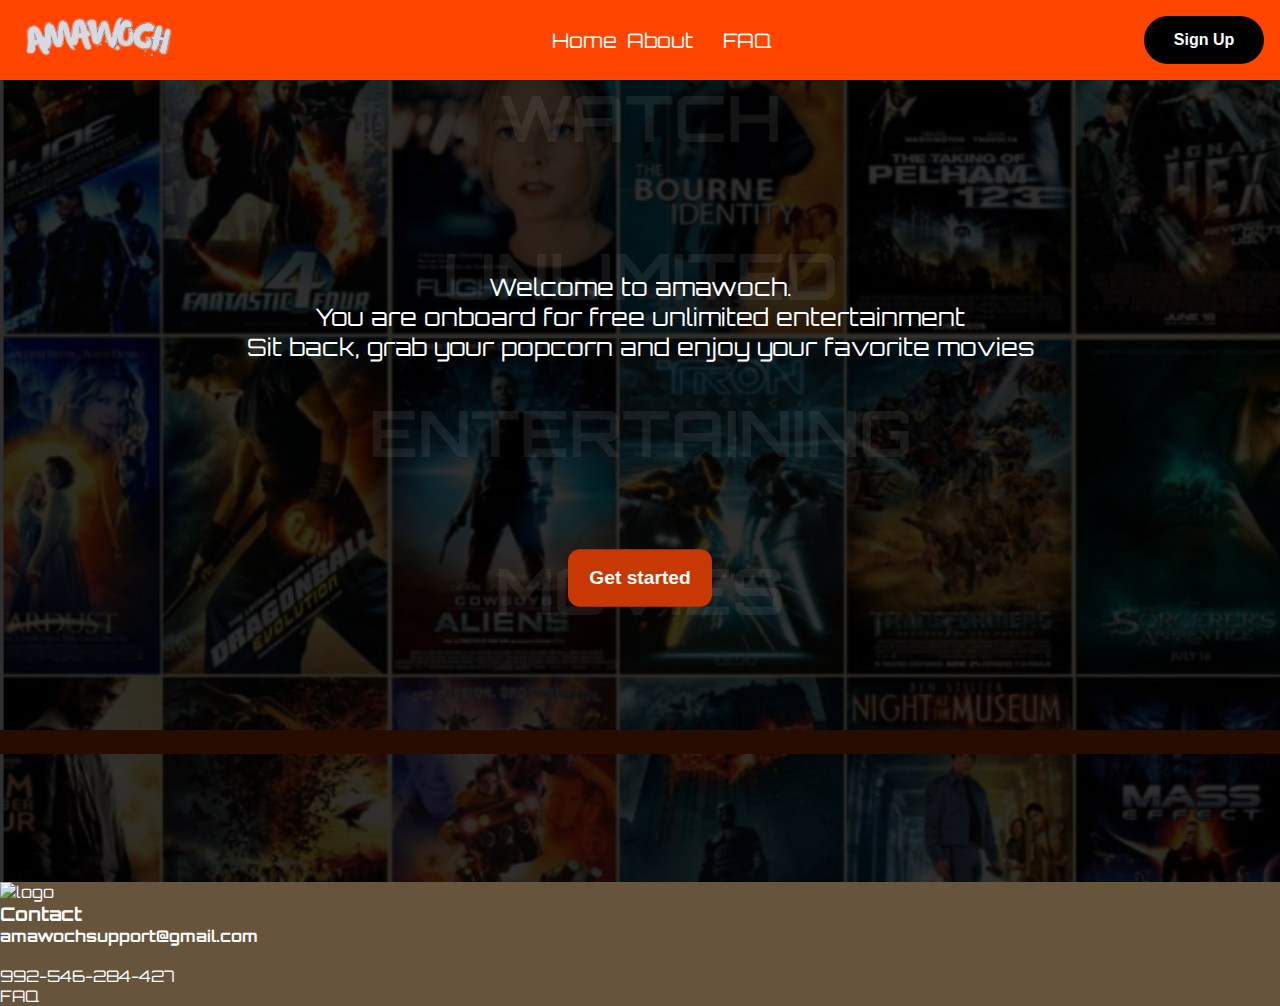
==== index.html @ ca73a0d4 "1st commit" ====
<!DOCTYPE html>
<html lang="en">
<head>
    <meta charset="UTF-8">
    <meta name="viewport" content="width=device-width, initial-scale=1.0">
    <title>Landing Page</title>
    <link rel="stylesheet" href="./landingPage.css">
    <link href="https://fonts.googleapis.com/css2?family=Orbitron:wght@400;700&display=swap" rel="stylesheet">

</head>
<body>
    <div class="background-text">
    <strong>WATCH</strong>
    <strong>UNLIMITED</strong>
    <strong>ENTERTAINING</strong>
    <strong>MOVIES</strong>
    </div>
        <nav>
            <img src="./RESOURCES/amawochlogo-removebg-previewcopy.png" alt="logo">
            <ul>
                <li id="home">Home</li>
                <li id="about">About</li>
                <li id=""></li>
                <li id=""></li>
                <li id="FAQ">FAQ</li>
            </ul>
            <div class="menu" style="font-size: 20px;">
                Menu
                <ul id="menu-list">
                    <li id="home">Home</li>
                    <li id="about">About</li>
                    <li id=""></li>
                    <li id=""></li>
                    <li id="FAQ">FAQ</li>
                </ul>
            </div> 
            <button id="signup">Sign Up</button>
        </nav>
    <header></header>
    <section style="font-size: 1.5em; ">Welcome to amawoch. <br>You are onboard for free unlimited entertainment<br>Sit back, grab your popcorn and enjoy your favorite movies</section>
    <section><button id="getStarted">Get started</button></section>
    <section class="topMovies">
        <marquee behavior="scroll" direction="left">
            <img src="" alt="">
            <img src="" alt="">
            <img src="" alt="">
            <img src="" alt="">
            <img src="" alt="">
            <img src="" alt="">
            <img src="" alt="">
            <img src="" alt="">
            <img src="" alt="">
            <img src="" alt="">
        </marquee>
    </section>
    <footer>
        <img src="" alt="logo">
        <h3>Contact</h3>
        <h4>amawochsupport@gmail.com </h4><br>
        <span>992-546-284-427</span>
        <div class="footer">
            <div class="footerContent"></div>
            <div class="footerContent"></div>
            <div class="footerContent">FAQ</div>
        </div>
    </footer>
    <a href=""></a>
</body>
<script src="./landingPage.js"></script>
</html>
---- landingPage.css ----
*{
    margin: 0;
    padding: 0;
    box-sizing: border-box;
}
body{
    font-family: orbitron, sans-serif;
    background-image: url(./RESOURCES/movieposter.png);
    background-repeat: no-repeat;
    background-size: cover;
    background-color: rgb(49, 48, 48);
    background-blend-mode: multiply;
    width: 100%;
    height: 100%vh;
    color: white;
}

.background-text{
    position: absolute;
    text-align: center;
    font-size: 4em;
    width: 100%;
    height: 100%;
    z-index: -1;
    color: rgba(200, 200, 200, 0.1);
    display: flex;
    flex-direction: column;
    pointer-events: none;
}
strong{
    margin-top: 6%;
}
nav{
    background-color: orangered;
    padding: 1em;
    display: flex;
    justify-content: space-between;
    align-items: center;
    width: 100%;
    img{
        border-radius: 35px 35px 10px 10px;
    }
}
button{
    background-color: black;
    color: white;
    height: 48px;
    width: 120px;
    border: none;
    border-radius: 1.5em;
    font-size: 1em;
    font-weight: 600;
}
button:hover{
    transform: translateY(-5px);
    transition: transform 0.8s ease;
    box-shadow: inset 0 0 5px 2px orangered;
    cursor: pointer;
}
ul{
    display: flex;
    flex-direction: row;
    list-style-type: none;
    gap: 10px;
    font-size: 20px;
}
li:hover{
    color: darkgreen;
    cursor: pointer;
    margin-top: -5px;
}
.menu{
    display: none;
}
footer{
    background-color: rgb(102, 84, 60);
    width: 100%;
    bottom: 0;
}
section{
    text-align: center;
    margin: 8em auto;
}
#getStarted{
    background-color: rgb(199, 56, 5);
    border-radius: 10px;
    scale: 1.2;
    animation: Button 4s ease infinite alternate-reverse ;
}
@keyframes Button{
    0%{
        transform: scale(1);
    }
    25%{
        background-color: rgb(172, 50, 6);
        transform: translateX(1em);
    }
    75%{
        transform: scale(1);
    }
    100%{
        transform: translateX(-1em);
        background-color: rgb(172, 50, 6);
    }
}
@media only screen and (max-width: 700px) {
   ul{
    display: none;
   }
   .menu{
    display: block;
   } 
   .menu:hover{
    #menu-list{
        position: absolute;
        display: block;
        background-color: rgba(121, 35, 3, 0.5);
        z-index: 1;
    }
   }
   /* .menu-list ul:hover{
    display: block;
   } */
}
.topMovies{
    background-color: rgb(41, 12, 1);
}
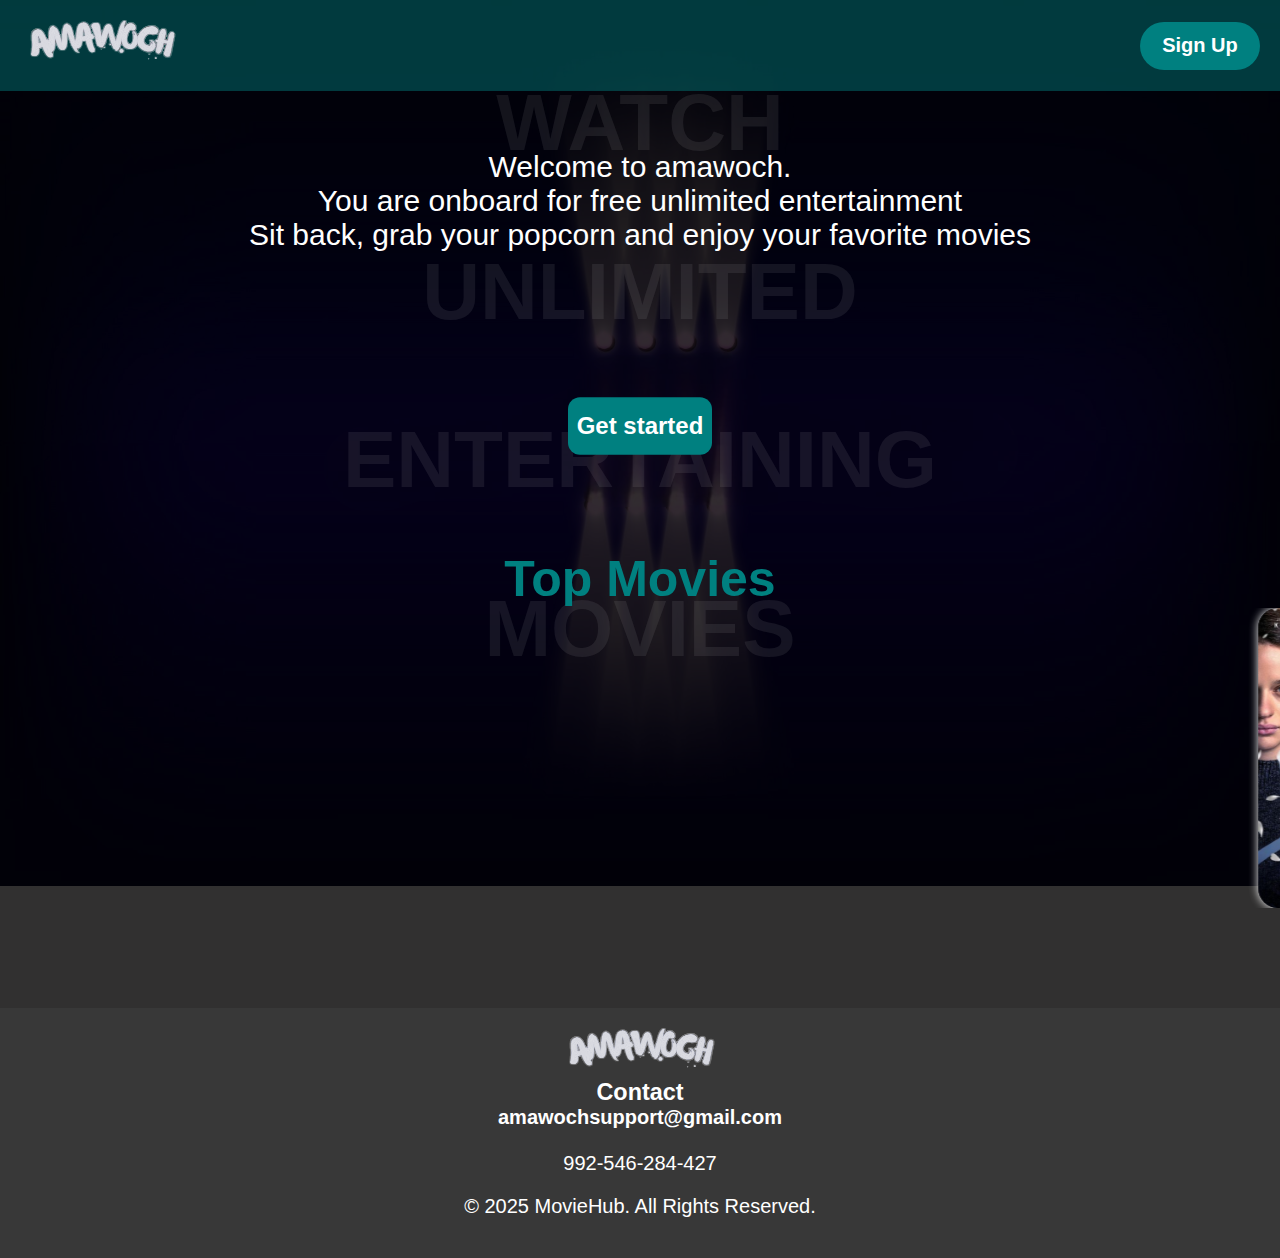
==== commit 97753ef6: "updated home page and signup&login page" ====
--- a/index.html
+++ b/index.html
@@ -5,66 +5,62 @@
     <meta name="viewport" content="width=device-width, initial-scale=1.0">
     <title>Landing Page</title>
     <link rel="stylesheet" href="./landingPage.css">
-    <link href="https://fonts.googleapis.com/css2?family=Orbitron:wght@400;700&display=swap" rel="stylesheet">
-
+    <!-- <link href="https://fonts.googleapis.com/css2?family=Orbitron:wght@400;700&display=swap" rel="stylesheet"> -->
 </head>
 <body>
     <div class="background-text">
-    <strong>WATCH</strong>
-    <strong>UNLIMITED</strong>
-    <strong>ENTERTAINING</strong>
-    <strong>MOVIES</strong>
+        <strong>WATCH</strong>
+        <strong>UNLIMITED</strong>
+        <strong>ENTERTAINING</strong>
+        <strong>MOVIES</strong>
     </div>
-        <nav>
-            <img src="./RESOURCES/amawochlogo-removebg-previewcopy.png" alt="logo">
-            <ul>
-                <li id="home">Home</li>
-                <li id="about">About</li>
-                <li id=""></li>
-                <li id=""></li>
-                <li id="FAQ">FAQ</li>
+    <nav>
+       <a href="./index.html"> <img src="./RESOURCES/amawochlogo-removebg-previewcopy.png" alt="logo"></a>
+        <ul>
+            <!-- <li id="home">Home</li> -->
+            <!-- <li id="about">About</li> -->
+            <!-- <li id="FAQ">FAQ</li> -->
+        </ul>
+        <div class="menu" style="font-size: 20px;">
+            <!-- Menu -->
+            <ul id="menu-list">
+                <!-- <li id="home">Home</li> -->
+                <!-- <li id="about">About</li> -->
+                <!-- <li id="FAQ">FAQ</li> -->
             </ul>
-            <div class="menu" style="font-size: 20px;">
-                Menu
-                <ul id="menu-list">
-                    <li id="home">Home</li>
-                    <li id="about">About</li>
-                    <li id=""></li>
-                    <li id=""></li>
-                    <li id="FAQ">FAQ</li>
-                </ul>
-            </div> 
-            <button id="signup">Sign Up</button>
-        </nav>
+        </div>
+        <button id="signup">Sign Up</button>
+    </nav>
     <header></header>
-    <section style="font-size: 1.5em; ">Welcome to amawoch. <br>You are onboard for free unlimited entertainment<br>Sit back, grab your popcorn and enjoy your favorite movies</section>
-    <section><button id="getStarted">Get started</button></section>
+    <section style="font-size: 1.5em;">Welcome to amawoch. <br>You are onboard for free unlimited entertainment<br>Sit back, grab your popcorn and enjoy your favorite movies</section>
+    <section>
+        <a href="./otherHtmlFiles/signUp&logIn.html"><button id="getStarted">Get started</button></a>
+        </section>
+        <h1>Top Movies</h1>
     <section class="topMovies">
         <marquee behavior="scroll" direction="left">
-            <img src="" alt="">
-            <img src="" alt="">
-            <img src="" alt="">
-            <img src="" alt="">
-            <img src="" alt="">
-            <img src="" alt="">
-            <img src="" alt="">
-            <img src="" alt="">
-            <img src="" alt="">
-            <img src="" alt="">
+            <div class="topMoviesCard">
+           <div class="topMovie"> <img src="./RESOURCES/0abe2735c8756ade259a7cbb748ccbbc.jpg" alt=""></div>
+            <div class="topMovie"><img src="./RESOURCES/0ff5c83cb823e75b6cd7e7cad39f81e6.jpg" alt=""></div>
+            <div class="topMovie"> <img src="./RESOURCES/21865795dd77a39aa263fc4d31b768d6.jpg" alt=""></div>
+            <div class="topMovie"><img src="./RESOURCES/71618f7ad8dad388e1dca0ac95ae975a.jpg" alt=""></div>
+            <div class="topMovie"> <img src="./RESOURCES/b50b7d2a5cf287bd11fc9ea5a73c491b.jpg" alt=""></div>
+            <div class="topMovie"><img src="./RESOURCES/fef701d8362d11cdbb4f5a7b7435182a.jpg" alt=""></div>
+            <div class="topMovie"><img src="./RESOURCES/f4a3fd9129a43f5c3289cba5f214f7a3.jpg" alt=""></div>
+            <div class="topMovie"><img src="./RESOURCES/d61c0121a3adfdbc0c172e181410e327 (1).jpg" alt=""></div>
+            <div class="topMovie"> <img src="./RESOURCES/b830de6c4f85fe558dfd1bcc6e1b0358.jpg" alt=""></div>
+            <div class="topMovie"><img src="./RESOURCES/b50b7d2a5cf287bd11fc9ea5a73c491b.jpg" alt=""></div>
+        </div>
         </marquee>
     </section>
     <footer>
-        <img src="" alt="logo">
+        <img src="./RESOURCES/amawochlogo-removebg-previewcopy.png" alt="logo">
         <h3>Contact</h3>
-        <h4>amawochsupport@gmail.com </h4><br>
+        <h4>amawochsupport@gmail.com</h4><br>
         <span>992-546-284-427</span>
-        <div class="footer">
-            <div class="footerContent"></div>
-            <div class="footerContent"></div>
-            <div class="footerContent">FAQ</div>
-        </div>
+        <a href="./otherHtmlFiles/signUp&logIn.html"></a>
+        <p>&copy; 2025 MovieHub. All Rights Reserved.</p>
     </footer>
-    <a href=""></a>
 </body>
 <script src="./landingPage.js"></script>
-</html>+</html>
--- a/landingPage.css
+++ b/landingPage.css
@@ -1,11 +1,12 @@
-*{
+* {
     margin: 0;
     padding: 0;
     box-sizing: border-box;
 }
-body{
+
+body {
     font-family: orbitron, sans-serif;
-    background-image: url(./RESOURCES/movieposter.png);
+    background-image: url(./RESOURCES/freepik__upload__79168.jpg);
     background-repeat: no-repeat;
     background-size: cover;
     background-color: rgb(49, 48, 48);
@@ -13,9 +14,12 @@
     width: 100%;
     height: 100%vh;
     color: white;
+    font-size: 20px;
+    position: absolute;
+    text-align: center;
 }
 
-.background-text{
+.background-text {
     position: absolute;
     text-align: center;
     font-size: 4em;
@@ -27,22 +31,28 @@
     flex-direction: column;
     pointer-events: none;
 }
-strong{
+
+strong {
     margin-top: 6%;
 }
-nav{
-    background-color: orangered;
+
+nav {
+    background-color: rgb(1, 116, 116, 0.5);
     padding: 1em;
     display: flex;
     justify-content: space-between;
     align-items: center;
     width: 100%;
-    img{
+    position: fixed;
+    z-index: 1;
+
+    img {
         border-radius: 35px 35px 10px 10px;
     }
 }
-button{
-    background-color: black;
+
+button {
+    background-color: teal;
     color: white;
     height: 48px;
     width: 120px;
@@ -51,77 +61,139 @@
     font-size: 1em;
     font-weight: 600;
 }
-button:hover{
+
+button:hover {
     transform: translateY(-5px);
     transition: transform 0.8s ease;
-    box-shadow: inset 0 0 5px 2px orangered;
+    box-shadow: inset 0 0 5px 2px rgb(0,0,12);
     cursor: pointer;
 }
-ul{
+
+ul {
     display: flex;
     flex-direction: row;
     list-style-type: none;
     gap: 10px;
     font-size: 20px;
+    font-weight: 700;
 }
-li:hover{
+
+li:hover {
     color: darkgreen;
     cursor: pointer;
     margin-top: -5px;
 }
-.menu{
+
+.menu {
     display: none;
 }
-footer{
-    background-color: rgb(102, 84, 60);
+
+h1{
+    font-size: 2.5em;
+    font-weight: 900;
+    color: teal ;
+    margin-bottom: -2em;
+}
+
+.topMovies {
+    /* background-color: teal; */
+
+    
+    /* marquee {
+        height: 100%;
+
+    } */
+    
+    height: 300px;
+    width: 100%;
+
+    img {
+        height: 100%;
+        border-radius: 1em;
+        margin-left: 1.5em;
+        box-shadow: 0 0 0.5em 0 white;
+    }
+    img:hover{
+        background: linear-gradient(to bottom, rgba(43, 38, 38, 0.5), transparent);
+    }
+}
+.topMoviesCard{
+    height: 300px;
+    width: 100%;
+ display: flex;
+ flex-direction: row;
+}
+
+footer {
+    background-color: rgb(56, 56, 56);
     width: 100%;
     bottom: 0;
+    padding: 1em;
+
+    p {
+
+        text-align: center;
+        padding: 1em;
+    }
 }
-section{
+
+section {
     text-align: center;
-    margin: 8em auto;
+    margin: 5em auto;
 }
-#getStarted{
-    background-color: rgb(199, 56, 5);
+
+#getStarted {
+    background-color: teal;
     border-radius: 10px;
     scale: 1.2;
-    animation: Button 4s ease infinite alternate-reverse ;
+    /* animation: Button 4s ease infinite alternate-reverse;
+} */
+
+animation: ripple 0.7s linear infinite;
 }
-@keyframes Button{
-    0%{
-        transform: scale(1);
+
+@keyframes ripple {
+  0% {
+    box-shadow: 0 0 0 0 rgba(teal, 0.3),
+                0 0 0 1em rgba(teal, 0.3),
+                0 0 0 3em rgba(teal, 0.3),
+                0 0 0 5em rgba(teal, 0.3);
+  }
+  100% {
+    box-shadow: 0 0 0 1em rgba(teal, 0.3),
+                0 0 0 3em rgba(teal, 0.3),
+                0 0 0 5em rgba(teal, 0.3),
+                0 0 0 8em rgba(teal, 0);
+  }
+}
+
+@media only screen and (max-width: 700px) {
+    body{
+        background-size: cover;
     }
-    25%{
-        background-color: rgb(172, 50, 6);
-        transform: translateX(1em);
+
+    ul {
+        display: none;
     }
-    75%{
-        transform: scale(1);
+
+    .menu {
+        display: block;
     }
-    100%{
-        transform: translateX(-1em);
-        background-color: rgb(172, 50, 6);
+
+    .menu:hover {
+        #menu-list {
+            position: absolute;
+            display: block;
+            background-color: rgba(121, 35, 3, 0.5);
+            z-index: 1;
+        }
     }
-}
-@media only screen and (max-width: 700px) {
-   ul{
-    display: none;
-   }
-   .menu{
-    display: block;
-   } 
-   .menu:hover{
-    #menu-list{
-        position: absolute;
-        display: block;
-        background-color: rgba(121, 35, 3, 0.5);
-        z-index: 1;
+
+    footer{
+        text-align: center;
     }
-   }
-   /* .menu-list ul:hover{
+
+    /* .menu-list ul:hover{
     display: block;
    } */
-}
-.topMovies{
-    background-color: rgb(41, 12, 1);
-}
+}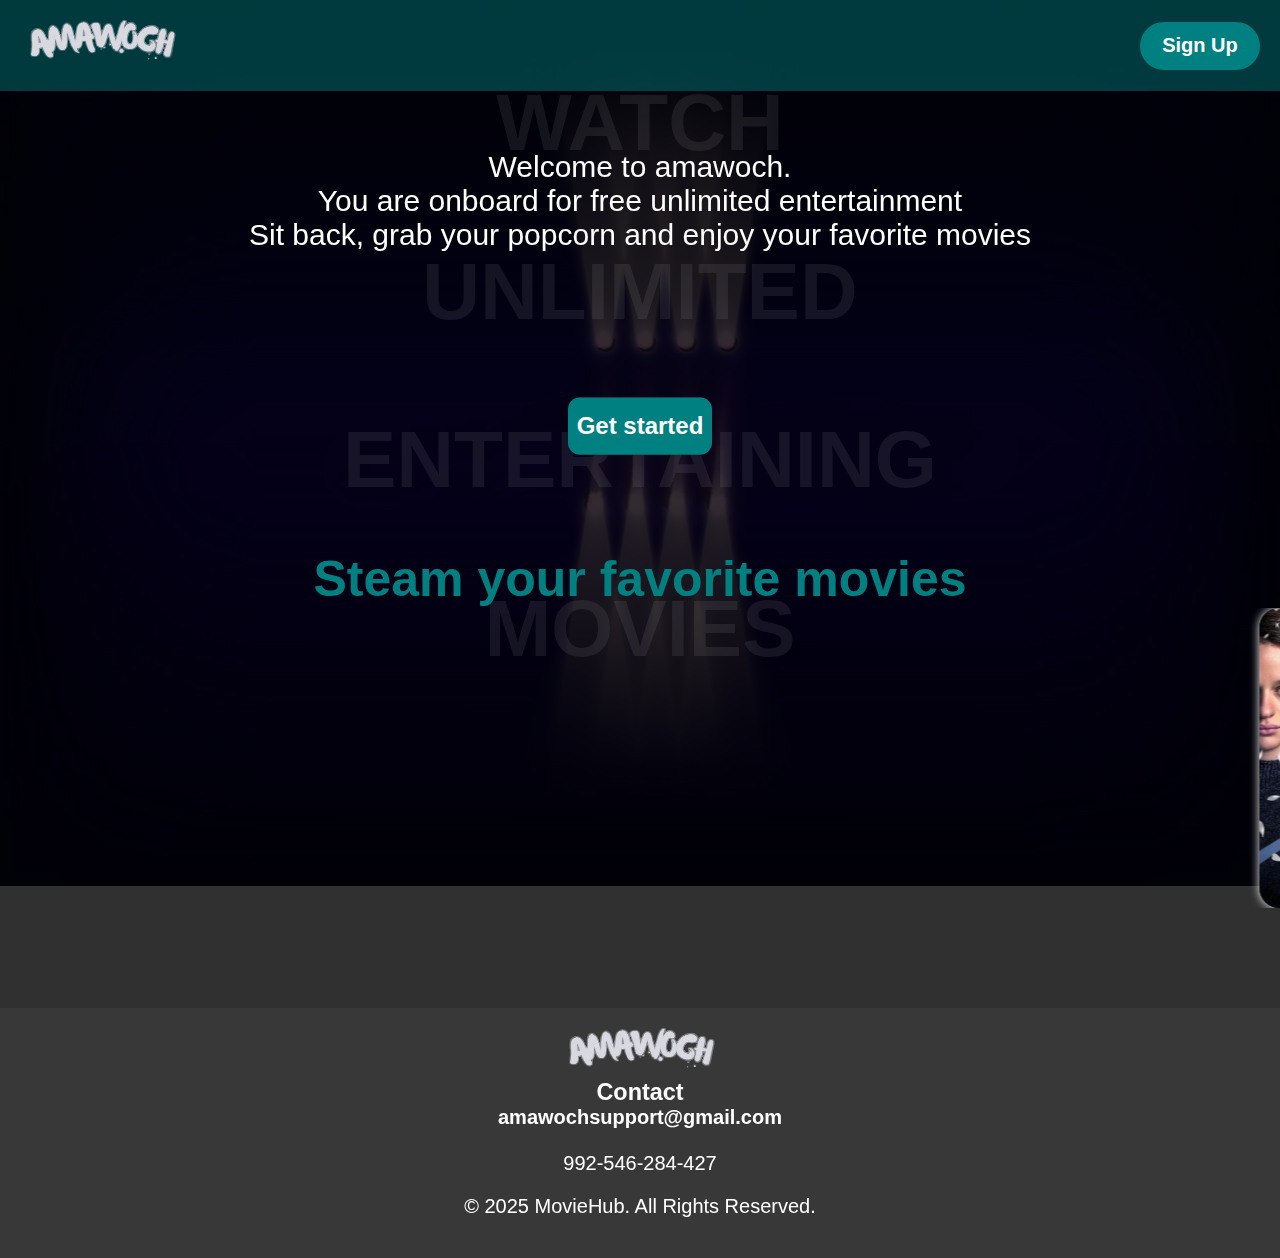
==== commit cefa2a63: "added subscription page and profile picture" ====
--- a/index.html
+++ b/index.html
@@ -3,7 +3,7 @@
 <head>
     <meta charset="UTF-8">
     <meta name="viewport" content="width=device-width, initial-scale=1.0">
-    <title>Landing Page</title>
+    <title>AMAWOCH Landing Page</title>
     <link rel="stylesheet" href="./landingPage.css">
     <!-- <link href="https://fonts.googleapis.com/css2?family=Orbitron:wght@400;700&display=swap" rel="stylesheet"> -->
 </head>
@@ -36,7 +36,7 @@
     <section>
         <a href="./otherHtmlFiles/signUp&logIn.html"><button id="getStarted">Get started</button></a>
         </section>
-        <h1>Top Movies</h1>
+        <h1>Steam your favorite movies</h1>
     <section class="topMovies">
         <marquee behavior="scroll" direction="left">
             <div class="topMoviesCard">
--- a/landingPage.css
+++ b/landingPage.css
@@ -20,7 +20,7 @@
 }
 
 .background-text {
-    position: absolute;
+    position: fixed;
     text-align: center;
     font-size: 4em;
     width: 100%;
